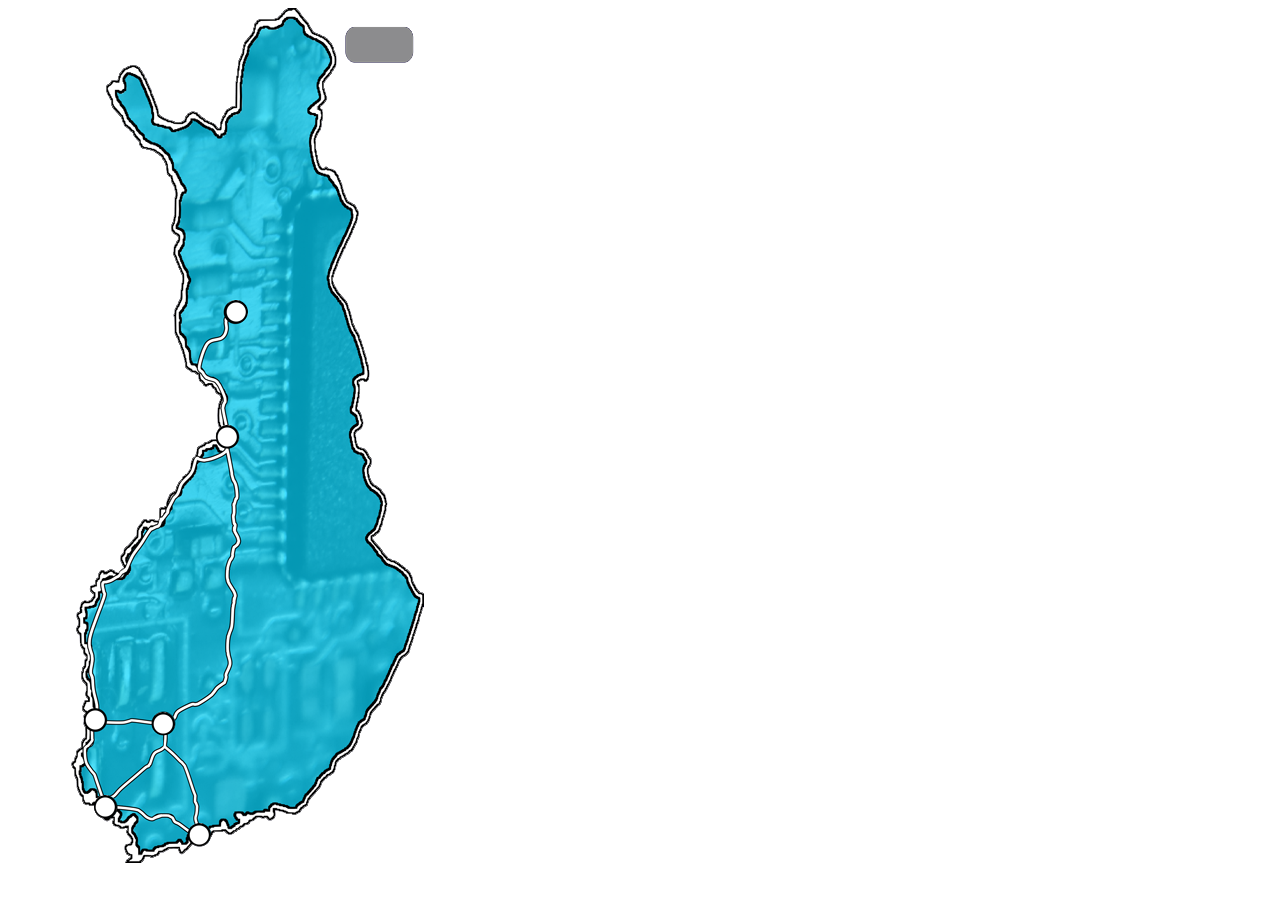
==== index.html @ 97616e3d "Initial commit" ====
<!DOCTYPE html>
<html>

<head>
<meta http-equiv="content-type" content="text/html; charset=UTF-8">
<style>
 
div.Pori {
	position:absolute;
	top: 708px;
	left: 84px;
	z-index: 1;
	}
	
div.Helsinki {
	position:absolute;
	top: 823px;
	left: 188px;
	z-index: 1;
	}

div.Turku {
	position:absolute;
	top: 795px;
	left: 94px;
	z-index: 1;
	}

div.Tampere {
	position:absolute;
	top: 712px;
	left: 152px;
	z-index: 1;
	}


div.Oulu {
	position:absolute;
	top: 425px;
	left: 216px;
	z-index: 1;
	}

div.Rovaniemi {
	position:absolute;
	top: 300px;
	left: 225px;
	z-index: 1;
	}	
	
</style>   
<title> Very Finnish Survival App</title>
<script>
function lataaKentta(osoite)
{
window.location = osoite;
return false;
}

function Liiku() {
  var elem = document.getElementById("alieni");   
  var pos = 0;
  var id = setInterval(frame, 5);
  function frame() {
    if (pos == 350) {
      clearInterval(id);
    } else {
      pos++; 
      elem.style.top = pos + 'px'; 
      elem.style.left = pos + 'px'; 
    }
  }
}
</script>

</head>
<body>
<img src="imgs/suomimappi.png">
<div class='Pori'><img src="imgs/karttamerkki.png" onclick="lataaKentta('kentat/pori.html')"></div>

<div class='Helsinki'><img src="imgs/karttamerkki.png" onclick="lataaKentta('kentat/helsinki.html')"></div>

<div class='Turku'><img src="imgs/karttamerkki.png" onclick="lataaKentta('kentat/turku.html')"></div>

<div class='Tampere'><img src="imgs/karttamerkki.png" onclick="lataaKentta('kentat/tampere.html')"></div>

<div class='Oulu'><img src="imgs/karttamerkki.png" onclick="lataaKentta('kentat/oulu.html')"></div>

<div class='Rovaniemi'><img src="imgs/karttamerkki.png" onclick="lataaKentta('kentat/rovaniemi.html')"></div>


</body>
</html>
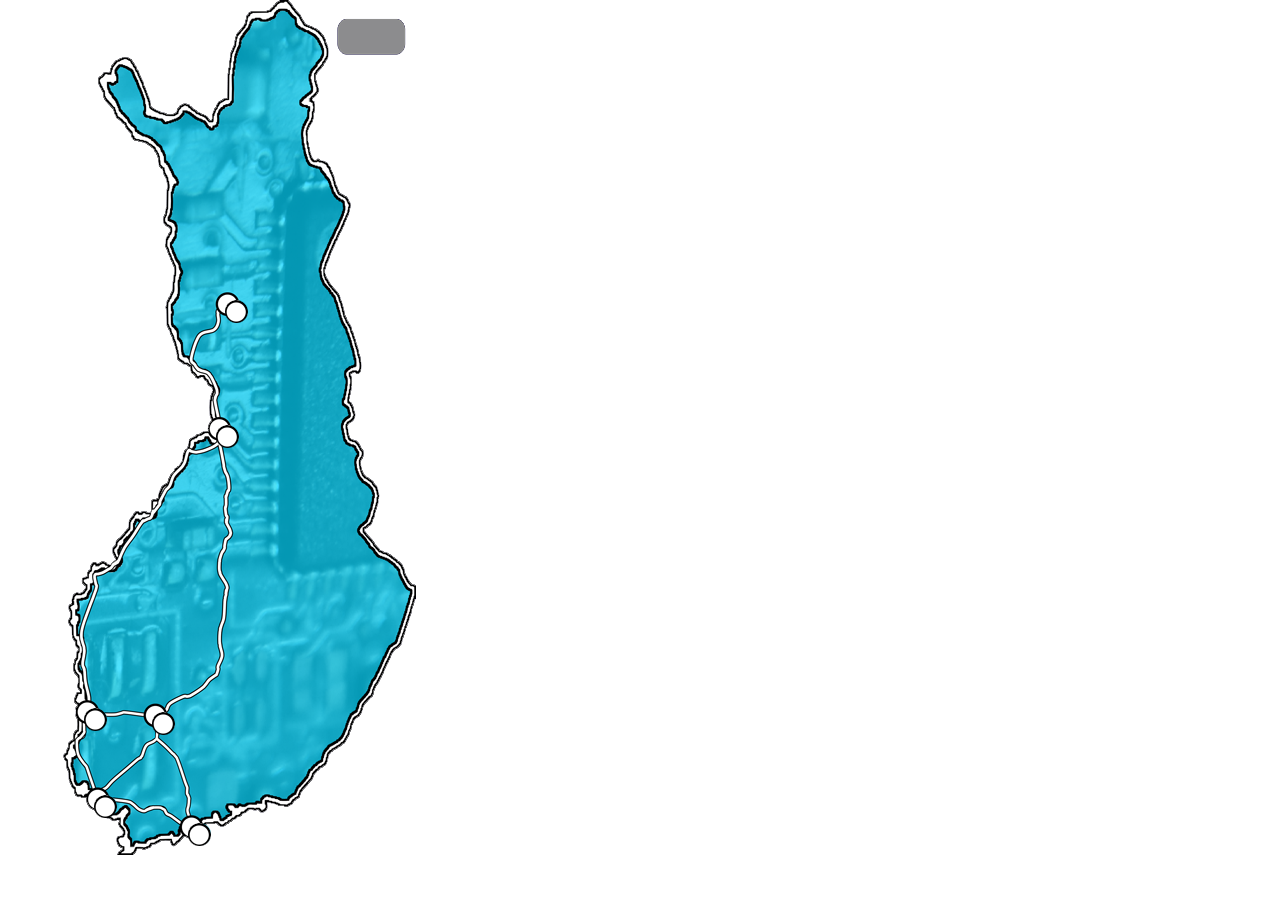
==== commit 7829ee07: "index.html css-koodia muutettu" ====
--- a/index.html
+++ b/index.html
@@ -2,7 +2,11 @@
 <html>
 
 <head>
-<meta http-equiv="content-type" content="text/html; charset=UTF-8">
+<meta http-equiv="Content-Security-Policy" content="default-src 'self' 'unsafe-inline' data: gap: https://ssl.gstatic.com 'unsafe-eval'; style-src 'self' 'unsafe-inline'; media-src *; img-src 'self' data: content:;">
+        <meta name="format-detection" content="telephone=no">
+        <meta name="msapplication-tap-highlight" content="no">
+<meta name="viewport" content="user-scalable=no, initial-scale=1, maximum-scale=1, minimum-scale=1, width=device-width">
+<!--<meta name="viewport" content="user-scalable=no, initial-scale=1, maximum-scale=1, minimum-scale=1, width=device-width, height=device-height, target-densitydpi=device-dpi" />-->
 <style>
  
 div.Pori {
@@ -48,8 +52,15 @@
 	z-index: 1;
 	}	
 	
+#gamecontainer {
+	position:absolute;
+	top: 0px;
+	left: 0px;
+	}
+		
+	
 </style>   
-<title> Very Finnish Survival App</title>
+<title>A Very Finnish Survival App</title>
 <script>
 function lataaKentta(osoite)
 {
@@ -75,6 +86,7 @@
 
 </head>
 <body>
+<div id="gamecontainer">
 <img src="imgs/suomimappi.png">
 <div class='Pori'><img src="imgs/karttamerkki.png" onclick="lataaKentta('kentat/pori.html')"></div>
 
@@ -87,6 +99,7 @@
 <div class='Oulu'><img src="imgs/karttamerkki.png" onclick="lataaKentta('kentat/oulu.html')"></div>
 
 <div class='Rovaniemi'><img src="imgs/karttamerkki.png" onclick="lataaKentta('kentat/rovaniemi.html')"></div>
+</div>
 
 
 </body>
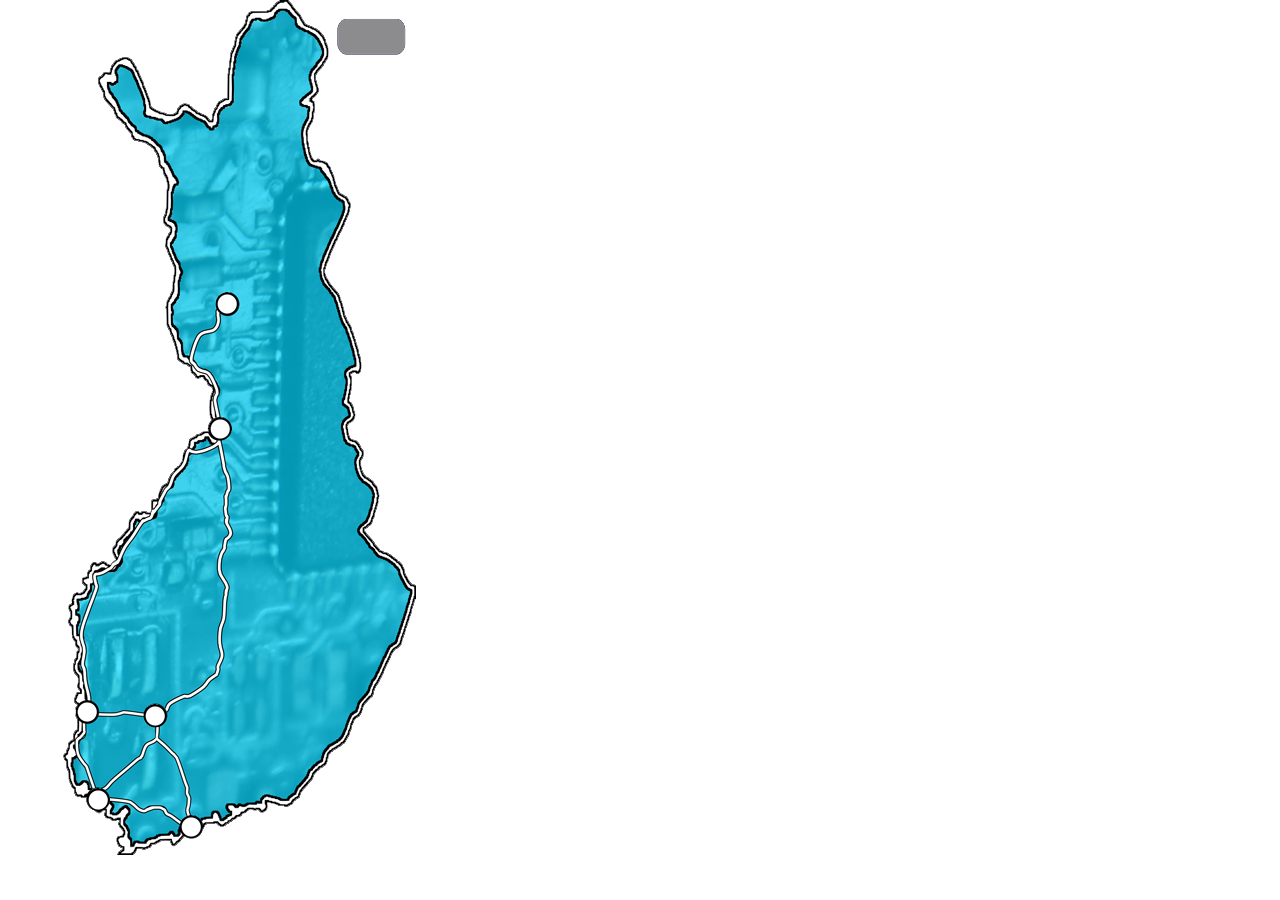
==== commit de2ef59d: "napin sijainnit korjattu" ====
--- a/index.html
+++ b/index.html
@@ -11,44 +11,44 @@
  
 div.Pori {
 	position:absolute;
-	top: 708px;
-	left: 84px;
+	top: 700px;
+	left: 76px;
 	z-index: 1;
 	}
 	
 div.Helsinki {
 	position:absolute;
-	top: 823px;
-	left: 188px;
+	top: 815px;
+	left: 180px;
 	z-index: 1;
 	}
 
 div.Turku {
 	position:absolute;
-	top: 795px;
-	left: 94px;
+	top: 788px;
+	left: 87px;
 	z-index: 1;
 	}
 
 div.Tampere {
 	position:absolute;
-	top: 712px;
-	left: 152px;
+	top: 704px;
+	left: 144px;
 	z-index: 1;
 	}
 
 
 div.Oulu {
 	position:absolute;
-	top: 425px;
-	left: 216px;
+	top: 417px;
+	left: 209px;
 	z-index: 1;
 	}
 
 div.Rovaniemi {
 	position:absolute;
-	top: 300px;
-	left: 225px;
+	top: 292px;
+	left: 216px;
 	z-index: 1;
 	}	
 	
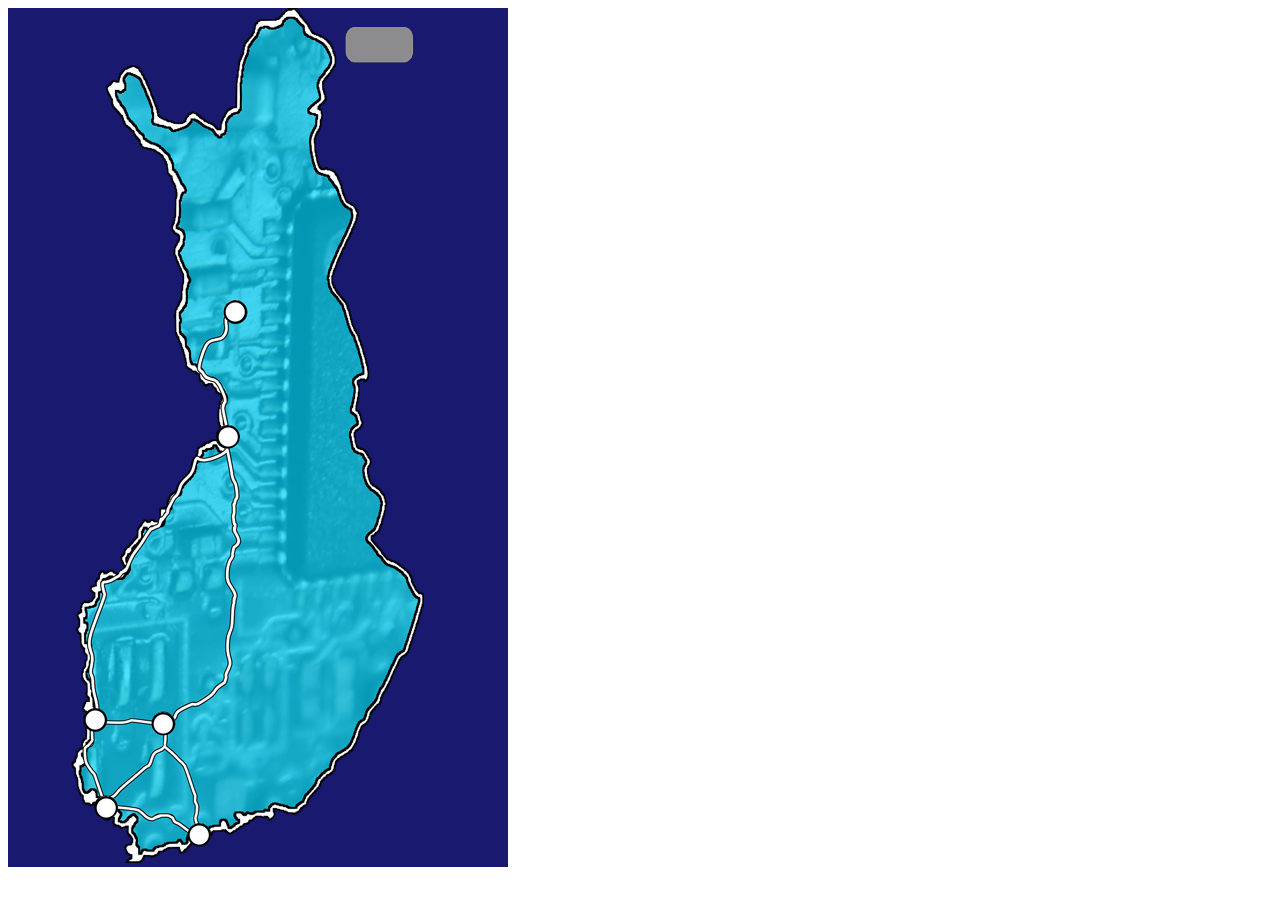
==== commit 3a660632: "Tulosikkuna luotu" ====
--- a/index.html
+++ b/index.html
@@ -54,9 +54,10 @@
 	
 #gamecontainer {
 	position:absolute;
-	top: 0px;
-	left: 0px;
+	width: 500px;
+	background-color: midnightblue;
 	}
+	
 		
 	
 </style>   
@@ -66,21 +67,6 @@
 {
 window.location = osoite;
 return false;
-}
-
-function Liiku() {
-  var elem = document.getElementById("alieni");   
-  var pos = 0;
-  var id = setInterval(frame, 5);
-  function frame() {
-    if (pos == 350) {
-      clearInterval(id);
-    } else {
-      pos++; 
-      elem.style.top = pos + 'px'; 
-      elem.style.left = pos + 'px'; 
-    }
-  }
 }
 </script>
 
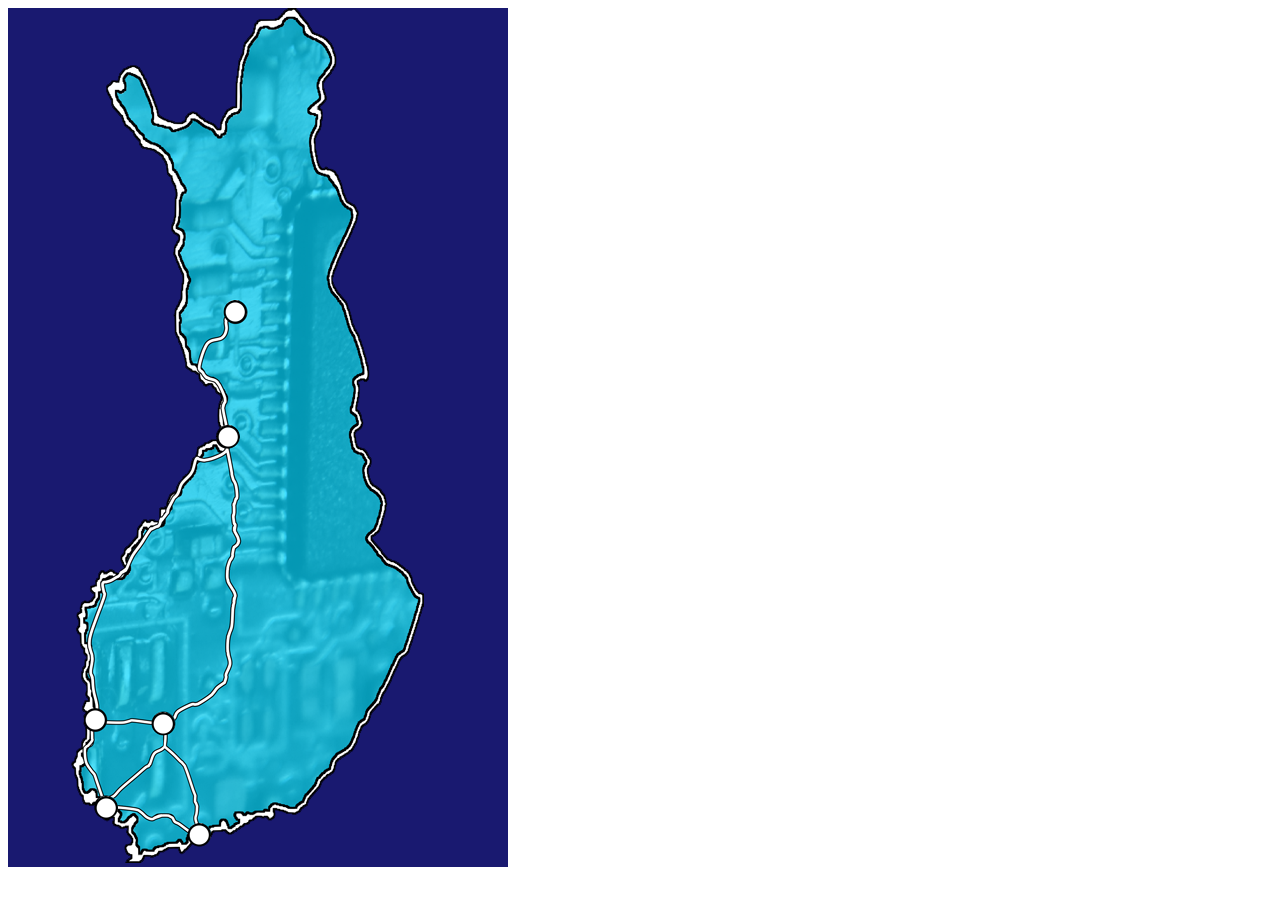
==== commit 0aaf4671: "Kenttiä päivitetty, tulossivu toimii, kartta korjattu, charset lisätty indexiin" ====
--- a/index.html
+++ b/index.html
@@ -5,6 +5,7 @@
 <meta http-equiv="Content-Security-Policy" content="default-src 'self' 'unsafe-inline' data: gap: https://ssl.gstatic.com 'unsafe-eval'; style-src 'self' 'unsafe-inline'; media-src *; img-src 'self' data: content:;">
         <meta name="format-detection" content="telephone=no">
         <meta name="msapplication-tap-highlight" content="no">
+		<meta http-equiv="content-type" content="text/html; charset=UTF-8">
 <meta name="viewport" content="user-scalable=no, initial-scale=1, maximum-scale=1, minimum-scale=1, width=device-width">
 <!--<meta name="viewport" content="user-scalable=no, initial-scale=1, maximum-scale=1, minimum-scale=1, width=device-width, height=device-height, target-densitydpi=device-dpi" />-->
 <style>
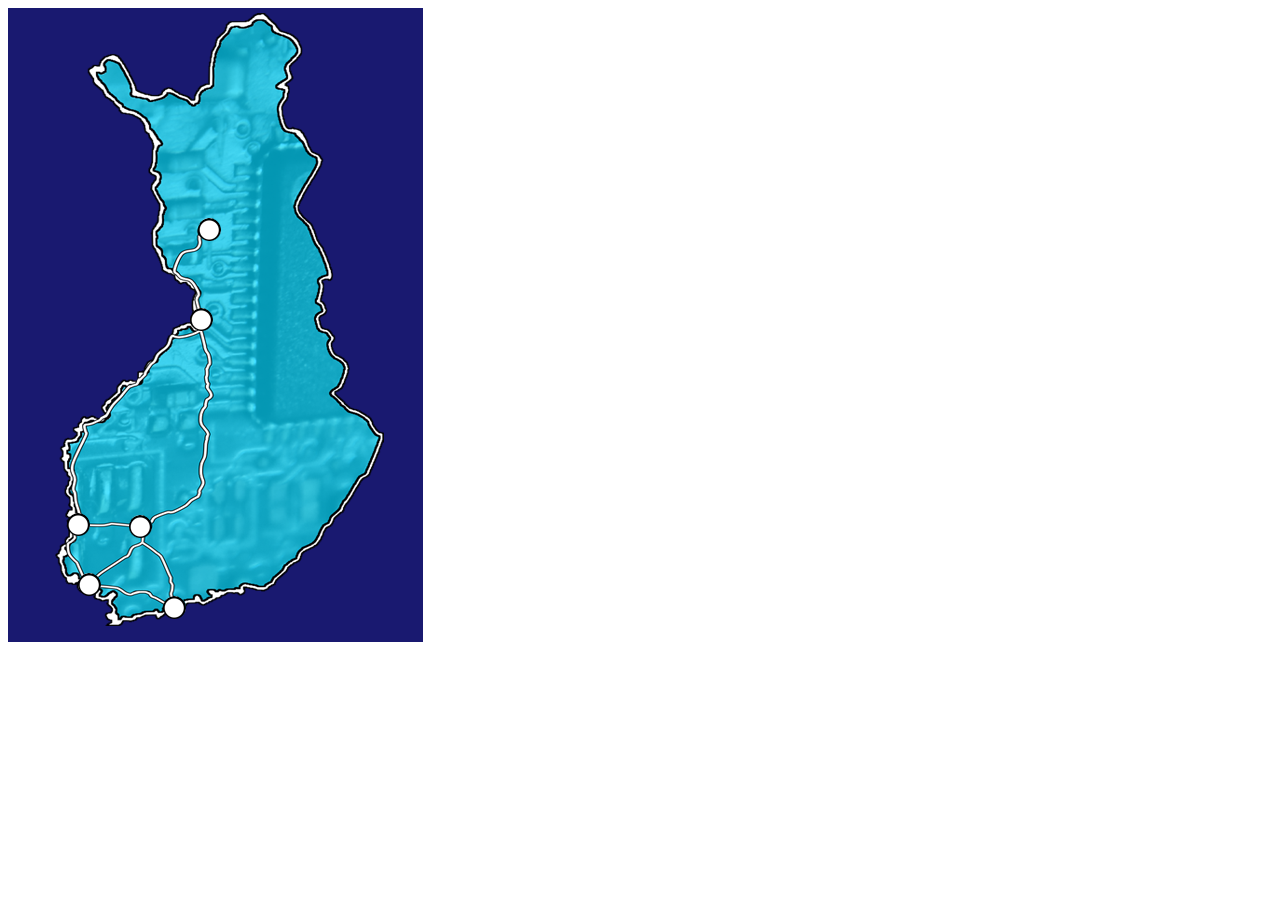
==== commit a646c066: "Kartan koko muutettu, karttamerkit siirretty, tulosikkunan tyyli lisätty" ====
--- a/index.html
+++ b/index.html
@@ -12,50 +12,49 @@
  
 div.Pori {
 	position:absolute;
-	top: 700px;
-	left: 76px;
+	top: 505px;
+	left: 59px;
 	z-index: 1;
 	}
 	
 div.Helsinki {
 	position:absolute;
-	top: 815px;
-	left: 180px;
+	top: 588px;
+	left: 155px;
 	z-index: 1;
 	}
 
 div.Turku {
 	position:absolute;
-	top: 788px;
-	left: 87px;
+	top: 565px;
+	left: 70px;
 	z-index: 1;
 	}
 
 div.Tampere {
 	position:absolute;
-	top: 704px;
-	left: 144px;
+	top: 507px;
+	left: 121px;
 	z-index: 1;
 	}
 
 
 div.Oulu {
 	position:absolute;
-	top: 417px;
-	left: 209px;
+	top: 300px;
+	left: 182px;
 	z-index: 1;
 	}
 
 div.Rovaniemi {
 	position:absolute;
-	top: 292px;
-	left: 216px;
+	top: 210px;
+	left: 190px;
 	z-index: 1;
 	}	
 	
 #gamecontainer {
 	position:absolute;
-	width: 500px;
 	background-color: midnightblue;
 	}
 	
@@ -74,7 +73,7 @@
 </head>
 <body>
 <div id="gamecontainer">
-<img src="imgs/suomimappi.png">
+<img src="imgs/kartta_small.png">
 <div class='Pori'><img src="imgs/karttamerkki.png" onclick="lataaKentta('kentat/pori.html')"></div>
 
 <div class='Helsinki'><img src="imgs/karttamerkki.png" onclick="lataaKentta('kentat/helsinki.html')"></div>
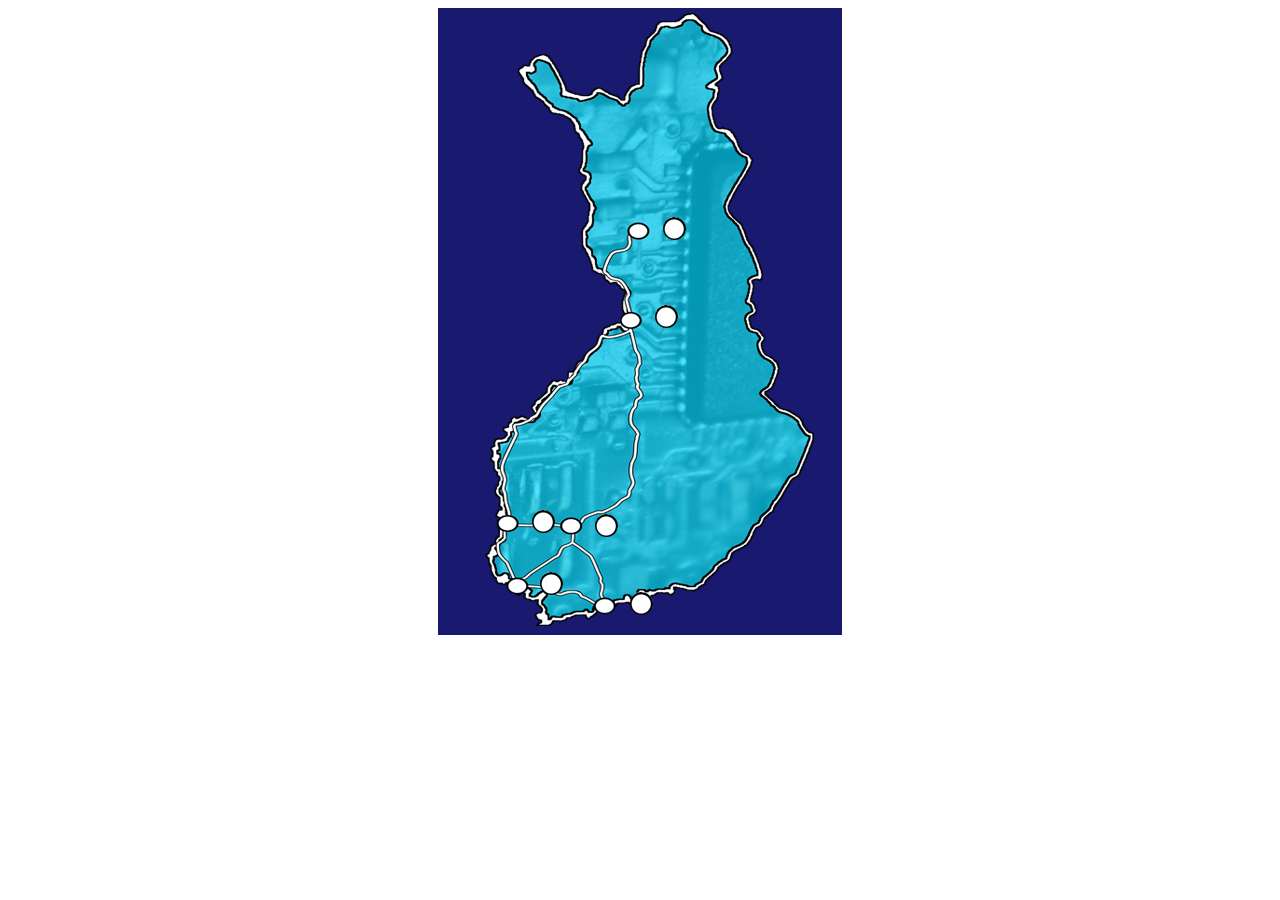
==== commit 6d057b71: "index.html kartta keskitetty, koodista korjattu kipu joka auheutti saman kysymyksen näyttämisen kahd" ====
--- a/index.html
+++ b/index.html
@@ -6,56 +6,64 @@
         <meta name="format-detection" content="telephone=no">
         <meta name="msapplication-tap-highlight" content="no">
 		<meta http-equiv="content-type" content="text/html; charset=UTF-8">
-<meta name="viewport" content="user-scalable=no, initial-scale=1, maximum-scale=1, minimum-scale=1, width=device-width">
+<meta name="viewport" content="user-scalable=no, initial-scale=1,width=device-width">
 <!--<meta name="viewport" content="user-scalable=no, initial-scale=1, maximum-scale=1, minimum-scale=1, width=device-width, height=device-height, target-densitydpi=device-dpi" />-->
 <style>
  
 div.Pori {
 	position:absolute;
-	top: 505px;
-	left: 59px;
-	z-index: 1;
+	top: 510px;
+	left: 532px;
+
 	}
 	
 div.Helsinki {
 	position:absolute;
-	top: 588px;
-	left: 155px;
-	z-index: 1;
+	top: 592px;
+	left: 630px;
+
 	}
 
 div.Turku {
 	position:absolute;
-	top: 565px;
-	left: 70px;
-	z-index: 1;
+	top: 572px;
+	left: 540px;
+
 	}
 
 div.Tampere {
 	position:absolute;
-	top: 507px;
-	left: 121px;
-	z-index: 1;
+	top: 514px;
+	left: 595px;
+
 	}
 
 
 div.Oulu {
 	position:absolute;
-	top: 300px;
-	left: 182px;
-	z-index: 1;
+	top: 305px;
+	left: 655px;
+
 	}
 
 div.Rovaniemi {
 	position:absolute;
-	top: 210px;
-	left: 190px;
-	z-index: 1;
+	top: 217px;
+	left: 663px;
+
 	}	
 	
 #gamecontainer {
-	position:absolute;
-	background-color: midnightblue;
+	font-family: Verdana;
+	text-align: center;
+	background-image: url("imgs/kartta_small.png");
+	max-width: 400px;
+	width: 100%;
+	height: 625px;
+	margin: 0 auto;
+	border: 3px white;
+	padding: 1px 2px 1px 2px;
+
 	}
 	
 		
@@ -73,7 +81,7 @@
 </head>
 <body>
 <div id="gamecontainer">
-<img src="imgs/kartta_small.png">
+
 <div class='Pori'><img src="imgs/karttamerkki.png" onclick="lataaKentta('kentat/pori.html')"></div>
 
 <div class='Helsinki'><img src="imgs/karttamerkki.png" onclick="lataaKentta('kentat/helsinki.html')"></div>
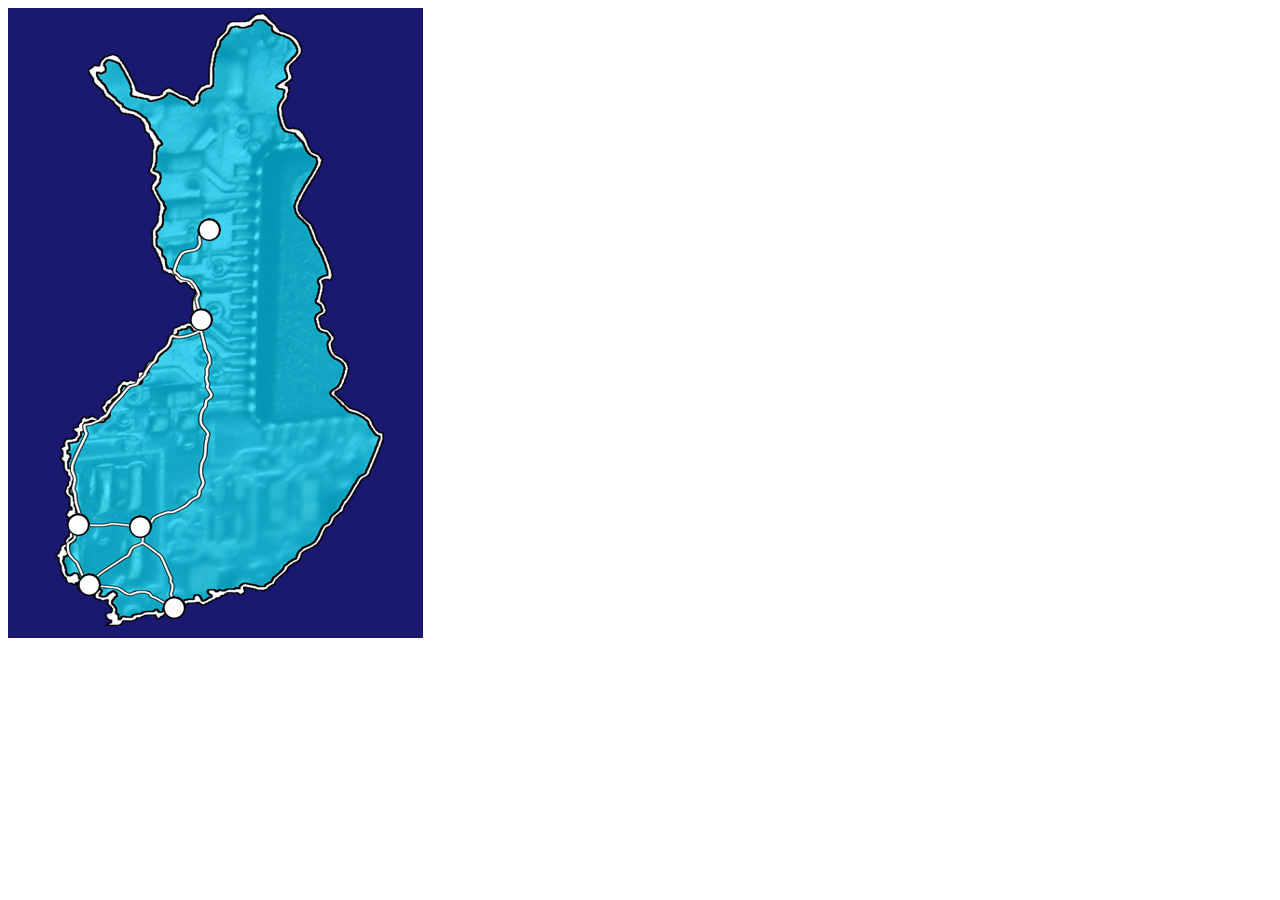
==== commit fa9c7a92: "Yritetty olla vähän turhan näppäriä ja täpärästi pelastettu tilanne." ====
--- a/index.html
+++ b/index.html
@@ -12,57 +12,52 @@
  
 div.Pori {
 	position:absolute;
-	top: 510px;
-	left: 532px;
+	top: 505px;
+	left: 59px;
+	z-index: 1;
 
 	}
 	
 div.Helsinki {
 	position:absolute;
-	top: 592px;
-	left: 630px;
-
+	top: 588px;
+	left: 155px;
+	z-index: 1;
 	}
 
 div.Turku {
 	position:absolute;
-	top: 572px;
-	left: 540px;
-
+	top: 565px;
+	left: 70px;
+	z-index: 1;
 	}
 
 div.Tampere {
 	position:absolute;
-	top: 514px;
-	left: 595px;
-
+	top: 507px;
+	left: 121px;
+	z-index: 1;
 	}
 
 
 div.Oulu {
 	position:absolute;
-	top: 305px;
-	left: 655px;
+	top: 300px;
+	left: 182px;
 
 	}
 
 div.Rovaniemi {
 	position:absolute;
-	top: 217px;
-	left: 663px;
-
+	top: 210px;
+	left: 190px;
+	z-index: 1;
 	}	
 	
 #gamecontainer {
-	font-family: Verdana;
-	text-align: center;
-	background-image: url("imgs/kartta_small.png");
-	max-width: 400px;
-	width: 100%;
-	height: 625px;
-	margin: 0 auto;
-	border: 3px white;
-	padding: 1px 2px 1px 2px;
+
+	position:absolute;
+	width: 500px;
 
 	}
 	
@@ -81,7 +76,7 @@
 </head>
 <body>
 <div id="gamecontainer">
-
+<img src="imgs/kartta_small.png">
 <div class='Pori'><img src="imgs/karttamerkki.png" onclick="lataaKentta('kentat/pori.html')"></div>
 
 <div class='Helsinki'><img src="imgs/karttamerkki.png" onclick="lataaKentta('kentat/helsinki.html')"></div>
